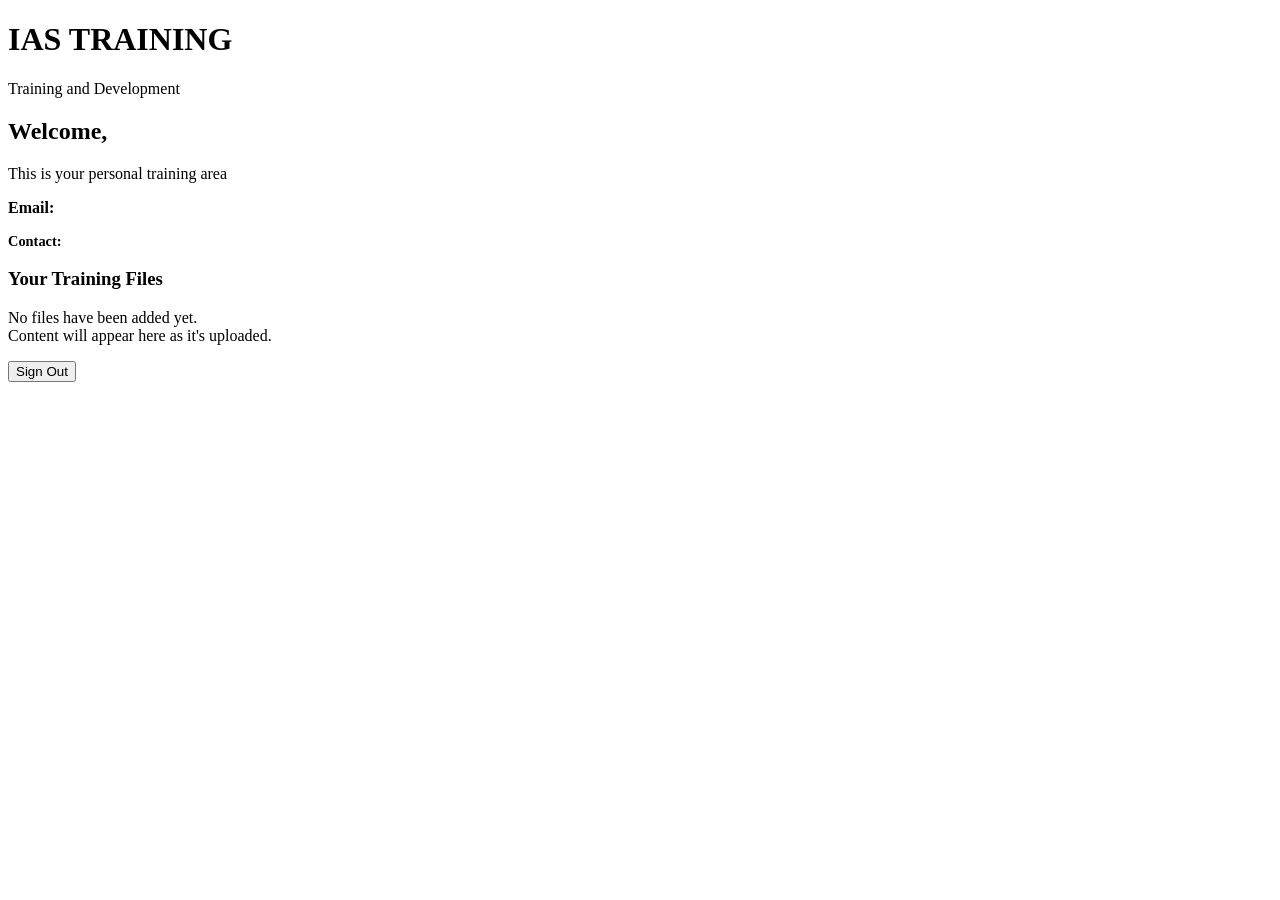
==== dasboard.html @ 197ef5f2 "Create dasboard.html for user dashboard layout" ====
<!DOCTYPE html>
<html lang="en">
<head>
    <meta charset="UTF-8">
    <meta name="viewport" content="width=device-width, initial-scale=1.0">
    <title>Your Dashboard — IAS Training</title>
    <link rel="stylesheet" href="style.css">
</head>
<body>

<header>
    <div class="logo">
        <div class="logo-icon">
            <span class="s1"></span>
            <span class="s2"></span>
            <span class="s3"></span>
        </div>
        <div class="logo-text">
            <h1>IAS TRAINING</h1>
            <p>Training and Development</p>
        </div>
    </div>
</header>

<main>
    <div class="container wide-card">
        <div class="card">
            <h2>Welcome, <span id="userName"></span></h2>
            <p class="dashboard-text">This is your personal training area</p>

            <div class="user-badge">
                <p><strong>Email:</strong> <span id="userEmail"></span></p>
                <p style="margin-top:0.3rem; font-size:0.9rem; color:var(--light-gray);"><strong>Contact:</strong> <span id="userContact"></span></p>
            </div>

            <div class="file-section">
                <h3>Your Training Files</h3>
                
                <!-- 📌 ADD NEW FILES HERE — Example format below -->
                <!-- <a href="files/assessment.html" class="file-link">📋 Assessment Techniques</a> -->
                <!-- <a href="files/qa.html" class="file-link">✅ Quality Assurance</a> -->
                
                <p class="empty-note">No files have been added yet.<br>Content will appear here as it's uploaded.</p>
            </div>

            <button class="secondary-btn" onclick="logout()">Sign Out</button>
        </div>
    </div>
</main>

<script src="script.js"></script>
<script>
requireAuth();
const user = getCurrentUser();
document.getElementById('userName').textContent = `${user.firstName} ${user.lastName}`;
document.getElementById('userEmail').textContent = user.email;
document.getElementById('userContact').textContent = user.contact;
</script>
</body>
</html>
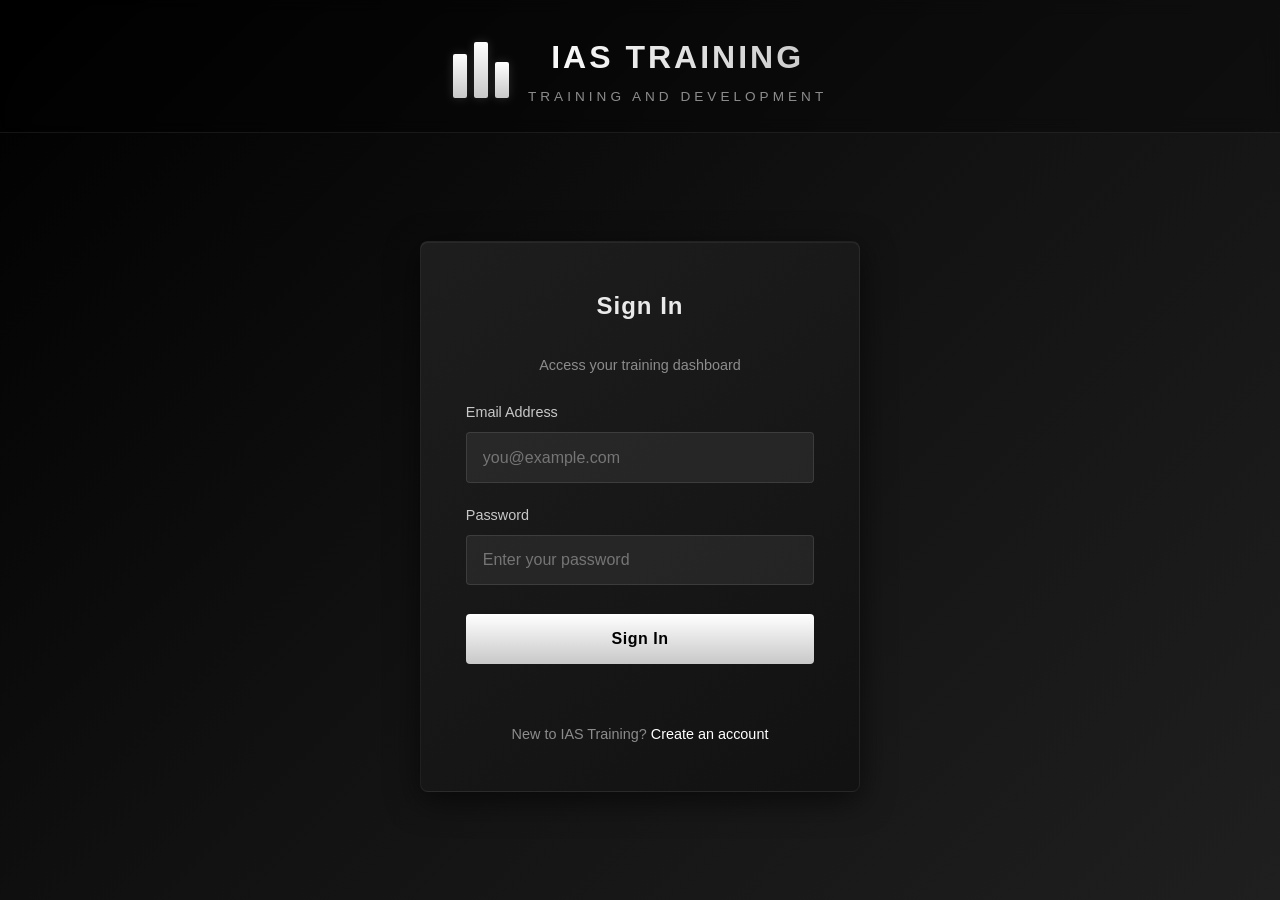
==== commit 612bcdeb: "Update dasboard.html" ====
--- a/dasboard.html
+++ b/dasboard.html
@@ -3,7 +3,7 @@
 <head>
     <meta charset="UTF-8">
     <meta name="viewport" content="width=device-width, initial-scale=1.0">
-    <title>Your Dashboard — IAS Training</title>
+    <title>Dashboard — IAS Training</title>
     <link rel="stylesheet" href="style.css">
 </head>
 <body>
@@ -23,27 +23,29 @@
 </header>
 
 <main>
-    <div class="container wide-card">
+    <div class="container wide-container">
         <div class="card">
             <h2>Welcome, <span id="userName"></span></h2>
-            <p class="dashboard-text">This is your personal training area</p>
+            <p class="subtitle dashboard-greeting">This is your personal training portal</p>
 
-            <div class="user-badge">
+            <div class="user-badge" id="userBadge">
                 <p><strong>Email:</strong> <span id="userEmail"></span></p>
-                <p style="margin-top:0.3rem; font-size:0.9rem; color:var(--light-gray);"><strong>Contact:</strong> <span id="userContact"></span></p>
+                <p style="margin-top:0.5rem;"><strong>Contact:</strong> <span id="userContact"></span></p>
+                <div id="adminBadge"></div>
             </div>
 
             <div class="file-section">
-                <h3>Your Training Files</h3>
+                <h3>📁 Your Training Files</h3>
                 
-                <!-- 📌 ADD NEW FILES HERE — Example format below -->
-                <!-- <a href="files/assessment.html" class="file-link">📋 Assessment Techniques</a> -->
-                <!-- <a href="files/qa.html" class="file-link">✅ Quality Assurance</a> -->
+                <!-- ==============================================
+                ADD NEW COURSES/FILES HERE — Just copy the line below
+                <a href="files/your-file.html" class="file-link">📋 Course Name</a>
+                ============================================== -->
                 
-                <p class="empty-note">No files have been added yet.<br>Content will appear here as it's uploaded.</p>
+                <p class="empty-state">No training files have been added yet.<br>Content will appear here as it's uploaded.</p>
             </div>
 
-            <button class="secondary-btn" onclick="logout()">Sign Out</button>
+            <button class="btn secondary-btn" onclick="logout()">Sign Out</button>
         </div>
     </div>
 </main>
@@ -52,9 +54,16 @@
 <script>
 requireAuth();
 const user = getCurrentUser();
+
 document.getElementById('userName').textContent = `${user.firstName} ${user.lastName}`;
 document.getElementById('userEmail').textContent = user.email;
 document.getElementById('userContact').textContent = user.contact;
+
+if (user.isAdmin) {
+    document.getElementById('userBadge').classList.add('admin-badge');
+    document.getElementById('adminBadge').innerHTML = 
+        '<span class="admin-tag">🔓 MASTER ADMIN — Full Access</span>';
+}
 </script>
 </body>
-</html>
+</html>
--- a/style.css
+++ b/style.css
@@ -0,0 +1,301 @@
+:root {
+    --black: #000000;
+    --charcoal: #121212;
+    --dark-gray: #1f1f1f;
+    --mid-gray: #333333;
+    --steel: #4a4a4a;
+    --silver: #8c8c8c;
+    --pale-silver: #c8c8c8;
+    --off-white: #eaeaea;
+    --white: #ffffff;
+}
+
+* {
+    margin: 0;
+    padding: 0;
+    box-sizing: border-box;
+    font-family: 'Segoe UI', 'Helvetica Neue', Roboto, sans-serif;
+}
+
+body {
+    background: linear-gradient(135deg, var(--black) 0%, var(--charcoal) 50%, var(--dark-gray) 100%);
+    color: var(--white);
+    min-height: 100vh;
+    display: flex;
+    flex-direction: column;
+    line-height: 1.6;
+}
+
+/* Header & Logo */
+header {
+    padding: 2rem 2rem 1.5rem;
+    text-align: center;
+    border-bottom: 1px solid rgba(255,255,255,0.08);
+    background: rgba(0,0,0,0.3);
+    backdrop-filter: blur(8px);
+}
+
+.logo {
+    display: flex;
+    align-items: center;
+    justify-content: center;
+    gap: 1.2rem;
+    margin: 0 auto;
+}
+
+.logo-icon {
+    width: 56px;
+    height: 56px;
+    position: relative;
+}
+
+.logo-icon span {
+    position: absolute;
+    background: linear-gradient(to bottom, var(--white), var(--pale-silver));
+    border-radius: 2px;
+    box-shadow: 0 0 10px rgba(255,255,255,0.15);
+}
+
+.logo-icon .s1 { width: 14px; height: 44px; left: 0; bottom: 0; }
+.logo-icon .s2 { width: 14px; height: 56px; left: 21px; bottom: 0; }
+.logo-icon .s3 { width: 14px; height: 36px; right: 0; bottom: 0; }
+
+.logo-text h1 {
+    font-size: 2rem;
+    letter-spacing: 3px;
+    font-weight: 700;
+    background: linear-gradient(90deg, var(--white), var(--pale-silver));
+    -webkit-background-clip: text;
+    -webkit-text-fill-color: transparent;
+    background-clip: text;
+}
+
+.logo-text p {
+    color: var(--silver);
+    font-size: 0.85rem;
+    letter-spacing: 4px;
+    text-transform: uppercase;
+    margin-top: 0.2rem;
+}
+
+/* Main Container */
+main {
+    flex: 1;
+    display: flex;
+    align-items: center;
+    justify-content: center;
+    padding: 2.5rem 2rem;
+}
+
+.container {
+    width: 100%;
+    max-width: 440px;
+}
+
+.wide-container {
+    max-width: 640px;
+}
+
+.card {
+    background: linear-gradient(145deg, rgba(31,31,31,0.95), rgba(18,18,18,0.98));
+    padding: 2.8rem;
+    border-radius: 8px;
+    box-shadow: 
+        0 8px 32px rgba(0,0,0,0.6),
+        inset 0 1px 0 rgba(255,255,255,0.05);
+    border: 1px solid rgba(255,255,255,0.06);
+    backdrop-filter: blur(10px);
+}
+
+h2 {
+    text-align: center;
+    margin-bottom: 1.8rem;
+    font-weight: 600;
+    letter-spacing: 1px;
+    color: var(--off-white);
+}
+
+.subtitle {
+    text-align: center;
+    color: var(--silver);
+    font-size: 0.9rem;
+    margin-bottom: 1.5rem;
+}
+
+.form-group {
+    margin-bottom: 1.3rem;
+}
+
+label {
+    display: block;
+    margin-bottom: 0.5rem;
+    font-size: 0.9rem;
+    color: var(--pale-silver);
+    font-weight: 500;
+}
+
+input {
+    width: 100%;
+    padding: 0.95rem 1rem;
+    border: 1px solid rgba(255,255,255,0.1);
+    border-radius: 4px;
+    background: rgba(74,74,74,0.3);
+    color: var(--white);
+    font-size: 1rem;
+    transition: all 0.25s ease;
+}
+
+input:focus {
+    outline: none;
+    border-color: var(--silver);
+    background: rgba(74,74,74,0.5);
+    box-shadow: 0 0 0 3px rgba(140,140,140,0.15);
+}
+
+button[type="submit"], .btn {
+    width: 100%;
+    padding: 1rem;
+    background: linear-gradient(180deg, var(--white), var(--pale-silver));
+    color: var(--black);
+    border: none;
+    font-size: 1rem;
+    font-weight: 600;
+    cursor: pointer;
+    border-radius: 4px;
+    transition: all 0.25s ease;
+    margin-top: 0.5rem;
+    text-decoration: none;
+    display: inline-block;
+    text-align: center;
+    letter-spacing: 0.5px;
+}
+
+button:hover, .btn:hover {
+    transform: translateY(-1px);
+    box-shadow: 0 4px 12px rgba(255,255,255,0.15);
+}
+
+.secondary-btn {
+    background: transparent;
+    border: 1px solid var(--steel);
+    color: var(--off-white);
+    margin-top: 1.2rem;
+}
+
+.secondary-btn:hover {
+    border-color: var(--white);
+    background: rgba(255,255,255,0.05);
+    color: var(--white);
+}
+
+.error {
+    color: #ff9494;
+    font-size: 0.85rem;
+    margin-top: 0.7rem;
+    min-height: 1.2rem;
+    text-align: center;
+}
+
+.toggle-text {
+    text-align: center;
+    margin-top: 1.8rem;
+    color: var(--silver);
+    font-size: 0.9rem;
+}
+
+.toggle-text a {
+    color: var(--white);
+    text-decoration: none;
+    border-bottom: 1px solid transparent;
+    transition: border 0.2s;
+}
+
+.toggle-text a:hover {
+    border-bottom-color: var(--white);
+}
+
+.back-link {
+    display: inline-block;
+    margin-top: 1.2rem;
+    color: var(--silver);
+    text-decoration: none;
+    font-size: 0.9rem;
+    transition: color 0.2s;
+}
+
+.back-link:hover {
+    color: var(--white);
+}
+
+/* Dashboard */
+.dashboard-greeting {
+    text-align: center;
+    margin-bottom: 2rem;
+}
+
+.user-badge {
+    background: rgba(74,74,74,0.2);
+    padding: 1.5rem;
+    border-radius: 6px;
+    margin-bottom: 2rem;
+    border-left: 3px solid var(--steel);
+    transition: all 0.3s ease;
+}
+
+.user-badge.admin-badge {
+    border-left-color: #7fda7f;
+    background: rgba(60,140,60,0.1);
+}
+
+.user-badge p {
+    margin: 0.3rem 0;
+}
+
+.user-badge strong {
+    color: var(--off-white);
+}
+
+.admin-tag {
+    margin-top: 0.8rem;
+    color: #90ee90;
+    font-weight: 600;
+    font-size: 0.9rem;
+    display: flex;
+    align-items: center;
+    gap: 0.5rem;
+}
+
+.file-section h3 {
+    color: var(--off-white);
+    margin-bottom: 1.2rem;
+    padding-bottom: 0.6rem;
+    border-bottom: 1px solid rgba(255,255,255,0.08);
+    font-size: 1.1rem;
+}
+
+.file-link {
+    display: block;
+    padding: 1.1rem;
+    background: rgba(74,74,74,0.2);
+    color: var(--off-white);
+    text-decoration: none;
+    margin-bottom: 0.8rem;
+    border-left: 3px solid var(--steel);
+    border-radius: 4px;
+    transition: all 0.25s ease;
+}
+
+.file-link:hover {
+    border-left-color: var(--white);
+    background: rgba(74,74,74,0.4);
+    transform: translateX(4px);
+}
+
+.empty-state {
+    color: var(--silver);
+    font-style: italic;
+    padding: 2rem;
+    text-align: center;
+    border: 1px dashed rgba(255,255,255,0.08);
+    border-radius: 4px;
+}
